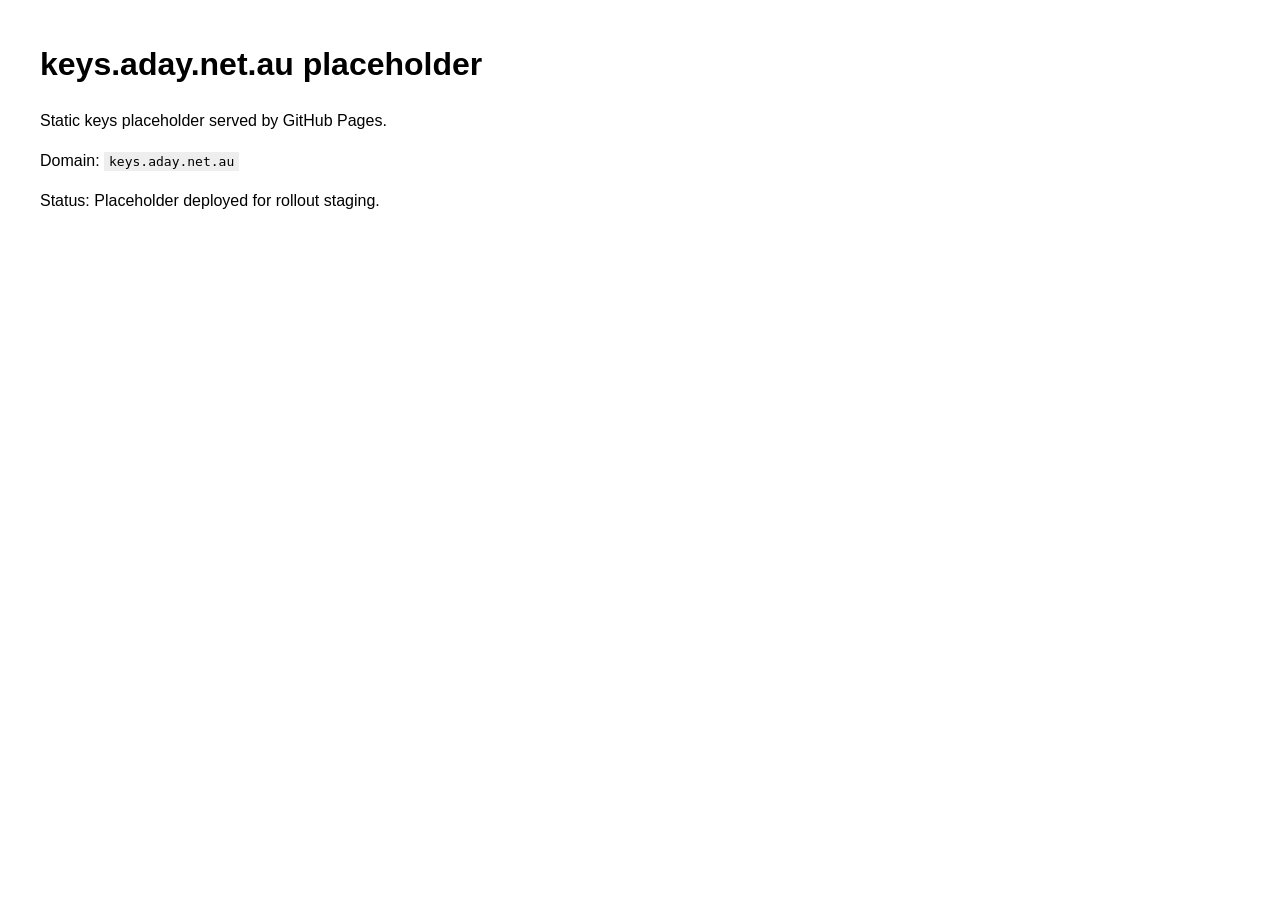
==== index.html @ b3e73eea "Initial placeholder" ====
<!doctype html>
<html lang='en'>
<head>
  <meta charset='utf-8'>
  <meta name='viewport' content='width=device-width,initial-scale=1'>
  <title>
keys.aday.net.au placeholder
</title>
  <style>body{font-family:Arial,sans-serif;margin:40px;max-width:760px;line-height:1.5}code{background:#eee;padding:2px 5px}</style>
</head>
<body>
  <h1>
keys.aday.net.au placeholder
</h1>
  <p>
Static keys placeholder served by GitHub Pages.
</p>
  <p>Domain: <code>
keys.aday.net.au
</code></p>
  <p>Status: Placeholder deployed for rollout staging.</p>
</body>
</html>
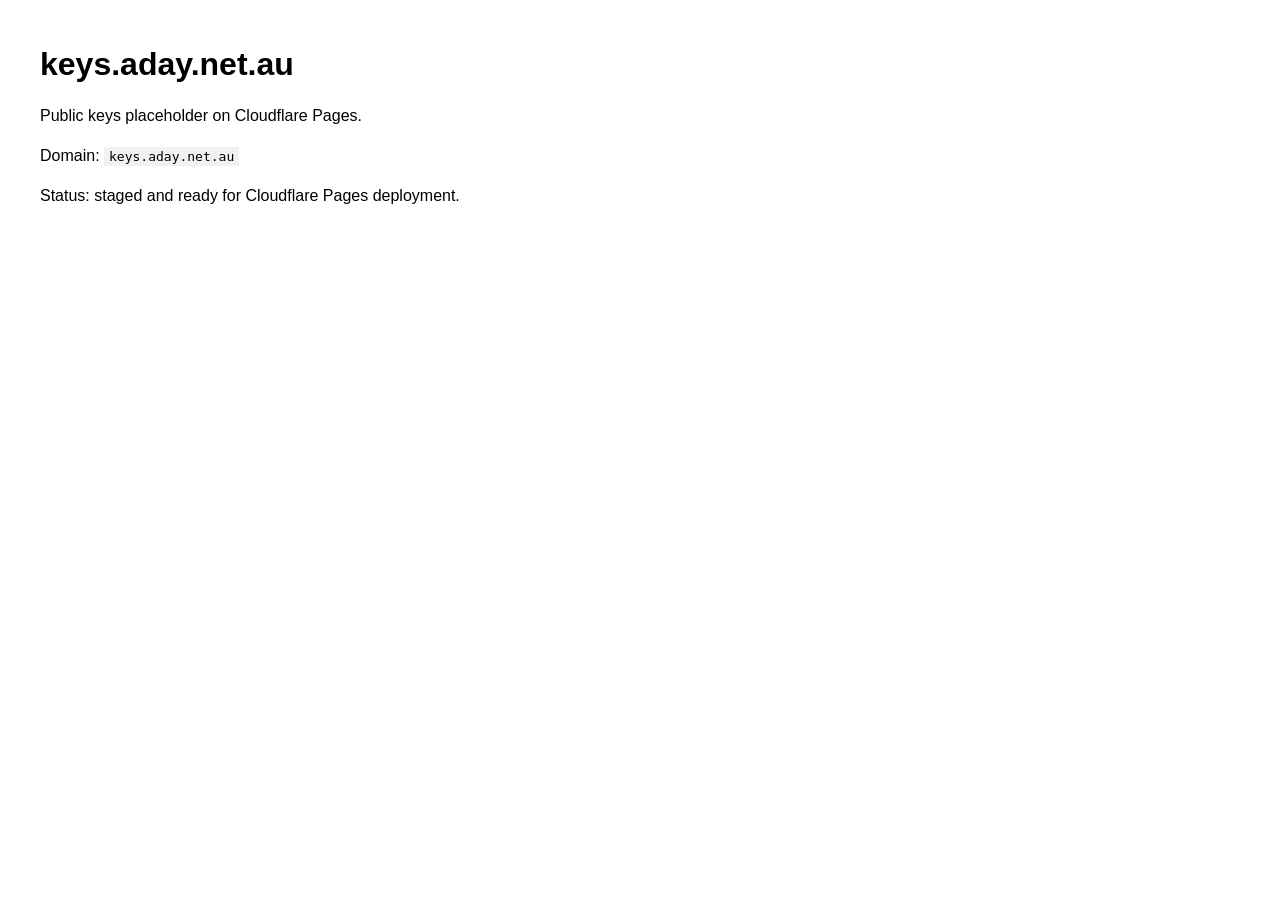
==== commit 124bc90e: "Normalize static placeholder for Cloudflare Pages" ====
--- a/index.html
+++ b/index.html
@@ -1,23 +1,23 @@
 <!doctype html>
-<html lang='en'>
+<html lang="en">
 <head>
-  <meta charset='utf-8'>
-  <meta name='viewport' content='width=device-width,initial-scale=1'>
+  <meta charset="utf-8">
+  <meta name="viewport" content="width=device-width, initial-scale=1">
   <title>
-keys.aday.net.au placeholder
+keys.aday.net.au
 </title>
-  <style>body{font-family:Arial,sans-serif;margin:40px;max-width:760px;line-height:1.5}code{background:#eee;padding:2px 5px}</style>
+  <style>body{font-family:Arial,sans-serif;margin:40px;max-width:760px;line-height:1.5}code{background:#f1f1f1;padding:2px 5px}h1{margin-bottom:0.3rem}</style>
 </head>
 <body>
   <h1>
-keys.aday.net.au placeholder
+keys.aday.net.au
 </h1>
   <p>
-Static keys placeholder served by GitHub Pages.
+Public keys placeholder on Cloudflare Pages.
 </p>
   <p>Domain: <code>
 keys.aday.net.au
 </code></p>
-  <p>Status: Placeholder deployed for rollout staging.</p>
+  <p>Status: staged and ready for Cloudflare Pages deployment.</p>
 </body>
 </html>
